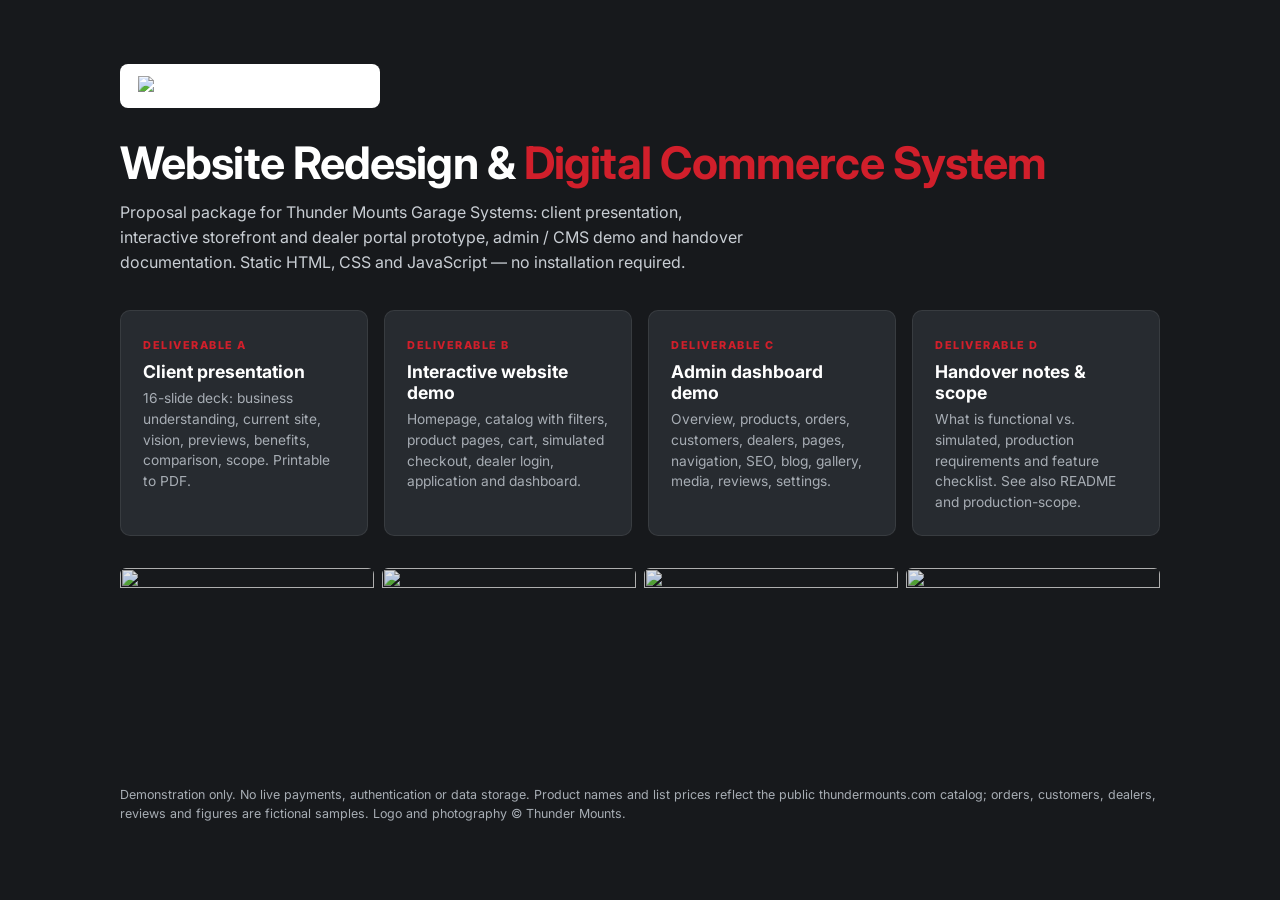
==== index.html @ d05bb3df "Add files via upload" ====
<!DOCTYPE html>
<html lang="en">
<head>
<meta charset="UTF-8">
<meta name="viewport" content="width=device-width, initial-scale=1.0">
<title>Thunder Mounts — Website Redesign Proposal Package</title>
<meta name="robots" content="noindex">
<link rel="icon" href="demo/assets/img/logo-full.jpg">
<link rel="preconnect" href="https://fonts.googleapis.com"><link rel="preconnect" href="https://fonts.gstatic.com" crossorigin>
<link href="https://fonts.googleapis.com/css2?family=Inter:wght@400;600;700;800;900&display=swap" rel="stylesheet">
<style>
  *{box-sizing:border-box}body{margin:0;font-family:Inter,system-ui,sans-serif;background:#17191C;color:#fff;min-height:100vh;display:flex;align-items:center;justify-content:center;padding:32px}
  .wrap{max-width:1040px;width:100%}
  .logo{background:#fff;border-radius:8px;padding:12px 18px;width:260px;margin-bottom:28px}
  .logo img{width:100%;display:block}
  h1{font-size:clamp(1.8rem,4vw,2.8rem);margin:0 0 10px;letter-spacing:-.02em}
  h1 span{color:#D11F2B}
  p.lead{color:#C9CED4;max-width:640px;line-height:1.55;margin:0 0 36px}
  .grid{display:grid;grid-template-columns:repeat(auto-fit,minmax(230px,1fr));gap:16px}
  a.card{display:block;background:#272B30;border:1px solid rgba(255,255,255,.08);border-radius:10px;padding:22px;color:#fff;text-decoration:none;transition:transform .15s,border-color .15s}
  a.card:hover{transform:translateY(-2px);border-color:#D11F2B}
  a.card .k{font-size:.68rem;letter-spacing:.14em;text-transform:uppercase;color:#D11F2B;font-weight:800}
  a.card h2{font-size:1.1rem;margin:8px 0 6px}
  a.card p{margin:0;color:#A7ADB4;font-size:.86rem;line-height:1.5}
  .note{margin-top:28px;font-size:.78rem;color:#A7ADB4;line-height:1.5}
  .thumb{display:grid;grid-template-columns:repeat(4,1fr);gap:8px;margin:32px 0 0}
  .thumb img{width:100%;aspect-ratio:4/3;object-fit:cover;border-radius:6px;opacity:.9}
</style>
</head>
<body>
<div class="wrap">
  <div class="logo"><img src="demo/assets/img/logo.jpg" alt="Thunder Mounts"></div>
  <h1>Website Redesign &amp; <span>Digital Commerce System</span></h1>
  <p class="lead">Proposal package for Thunder Mounts Garage Systems: client presentation, interactive storefront and dealer portal prototype, admin / CMS demo and handover documentation. Static HTML, CSS and JavaScript — no installation required.</p>
  <div class="grid">
    <a class="card" href="presentation/index.html"><span class="k">Deliverable A</span><h2>Client presentation</h2><p>16-slide deck: business understanding, current site, vision, previews, benefits, comparison, scope. Printable to PDF.</p></a>
    <a class="card" href="demo/index.html"><span class="k">Deliverable B</span><h2>Interactive website demo</h2><p>Homepage, catalog with filters, product pages, cart, simulated checkout, dealer login, application and dashboard.</p></a>
    <a class="card" href="demo/admin.html"><span class="k">Deliverable C</span><h2>Admin dashboard demo</h2><p>Overview, products, orders, customers, dealers, pages, navigation, SEO, blog, gallery, media, reviews, settings.</p></a>
    <a class="card" href="documentation/handover-notes.md"><span class="k">Deliverable D</span><h2>Handover notes &amp; scope</h2><p>What is functional vs. simulated, production requirements and feature checklist. See also README and production-scope.</p></a>
  </div>
  <div class="thumb"><img src="demo/assets/img/hero-dual-sets.jpg" alt=""><img src="demo/assets/img/after.jpg" alt=""><img src="demo/assets/img/tmgt-1.jpg" alt=""><img src="demo/assets/img/tm-mount-1.jpg" alt=""></div>
  <p class="note">Demonstration only. No live payments, authentication or data storage. Product names and list prices reflect the public thundermounts.com catalog; orders, customers, dealers, reviews and figures are fictional samples. Logo and photography © Thunder Mounts.</p>
</div>
</body>
</html>
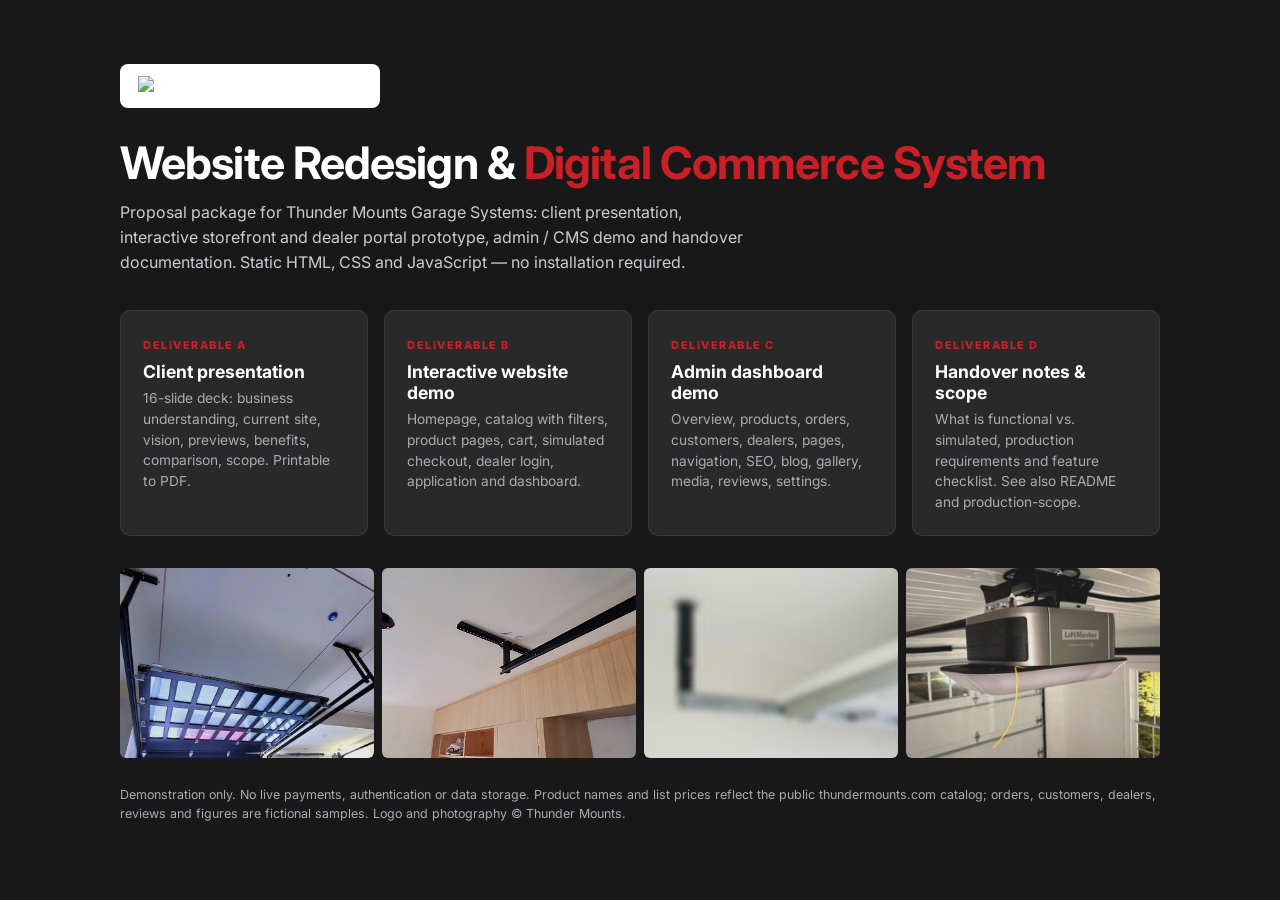
==== commit 38482be3: "Restore demo images and refine Thunder Mounts branding Co-authored-by: arena-agent <297053741+arena-" ====
--- a/index.html
+++ b/index.html
@@ -5,21 +5,21 @@
 <meta name="viewport" content="width=device-width, initial-scale=1.0">
 <title>Thunder Mounts — Website Redesign Proposal Package</title>
 <meta name="robots" content="noindex">
-<link rel="icon" href="demo/assets/img/logo-full.jpg">
+<link rel="icon" href="https://static.wixstatic.com/media/424d86_b9b306c6a9dc47539b15a600c0a59ba9~mv2.jpg">
 <link rel="preconnect" href="https://fonts.googleapis.com"><link rel="preconnect" href="https://fonts.gstatic.com" crossorigin>
 <link href="https://fonts.googleapis.com/css2?family=Inter:wght@400;600;700;800;900&display=swap" rel="stylesheet">
 <style>
-  *{box-sizing:border-box}body{margin:0;font-family:Inter,system-ui,sans-serif;background:#17191C;color:#fff;min-height:100vh;display:flex;align-items:center;justify-content:center;padding:32px}
+  *{box-sizing:border-box}body{margin:0;font-family:Inter,system-ui,sans-serif;background:#181818;color:#fff;min-height:100vh;display:flex;align-items:center;justify-content:center;padding:32px}
   .wrap{max-width:1040px;width:100%}
   .logo{background:#fff;border-radius:8px;padding:12px 18px;width:260px;margin-bottom:28px}
   .logo img{width:100%;display:block}
   h1{font-size:clamp(1.8rem,4vw,2.8rem);margin:0 0 10px;letter-spacing:-.02em}
-  h1 span{color:#D11F2B}
+  h1 span{color:#C82026}
   p.lead{color:#C9CED4;max-width:640px;line-height:1.55;margin:0 0 36px}
   .grid{display:grid;grid-template-columns:repeat(auto-fit,minmax(230px,1fr));gap:16px}
-  a.card{display:block;background:#272B30;border:1px solid rgba(255,255,255,.08);border-radius:10px;padding:22px;color:#fff;text-decoration:none;transition:transform .15s,border-color .15s}
-  a.card:hover{transform:translateY(-2px);border-color:#D11F2B}
-  a.card .k{font-size:.68rem;letter-spacing:.14em;text-transform:uppercase;color:#D11F2B;font-weight:800}
+  a.card{display:block;background:#292929;border:1px solid rgba(255,255,255,.08);border-radius:10px;padding:22px;color:#fff;text-decoration:none;transition:transform .15s,border-color .15s}
+  a.card:hover{transform:translateY(-2px);border-color:#C82026}
+  a.card .k{font-size:.68rem;letter-spacing:.14em;text-transform:uppercase;color:#C82026;font-weight:800}
   a.card h2{font-size:1.1rem;margin:8px 0 6px}
   a.card p{margin:0;color:#A7ADB4;font-size:.86rem;line-height:1.5}
   .note{margin-top:28px;font-size:.78rem;color:#A7ADB4;line-height:1.5}
@@ -29,7 +29,7 @@
 </head>
 <body>
 <div class="wrap">
-  <div class="logo"><img src="demo/assets/img/logo.jpg" alt="Thunder Mounts"></div>
+  <div class="logo"><img src="https://static.wixstatic.com/media/424d86_b9b306c6a9dc47539b15a600c0a59ba9~mv2.jpg/v1/crop/x_0,y_323,w_1536,h_379/fill/w_705,h_173,al_c,q_80,usm_0.66_1.00_0.01,enc_avif,quality_auto/a_digital_vector_vector_logo_features_th.jpg" alt="Thunder Mounts"></div>
   <h1>Website Redesign &amp; <span>Digital Commerce System</span></h1>
   <p class="lead">Proposal package for Thunder Mounts Garage Systems: client presentation, interactive storefront and dealer portal prototype, admin / CMS demo and handover documentation. Static HTML, CSS and JavaScript — no installation required.</p>
   <div class="grid">
